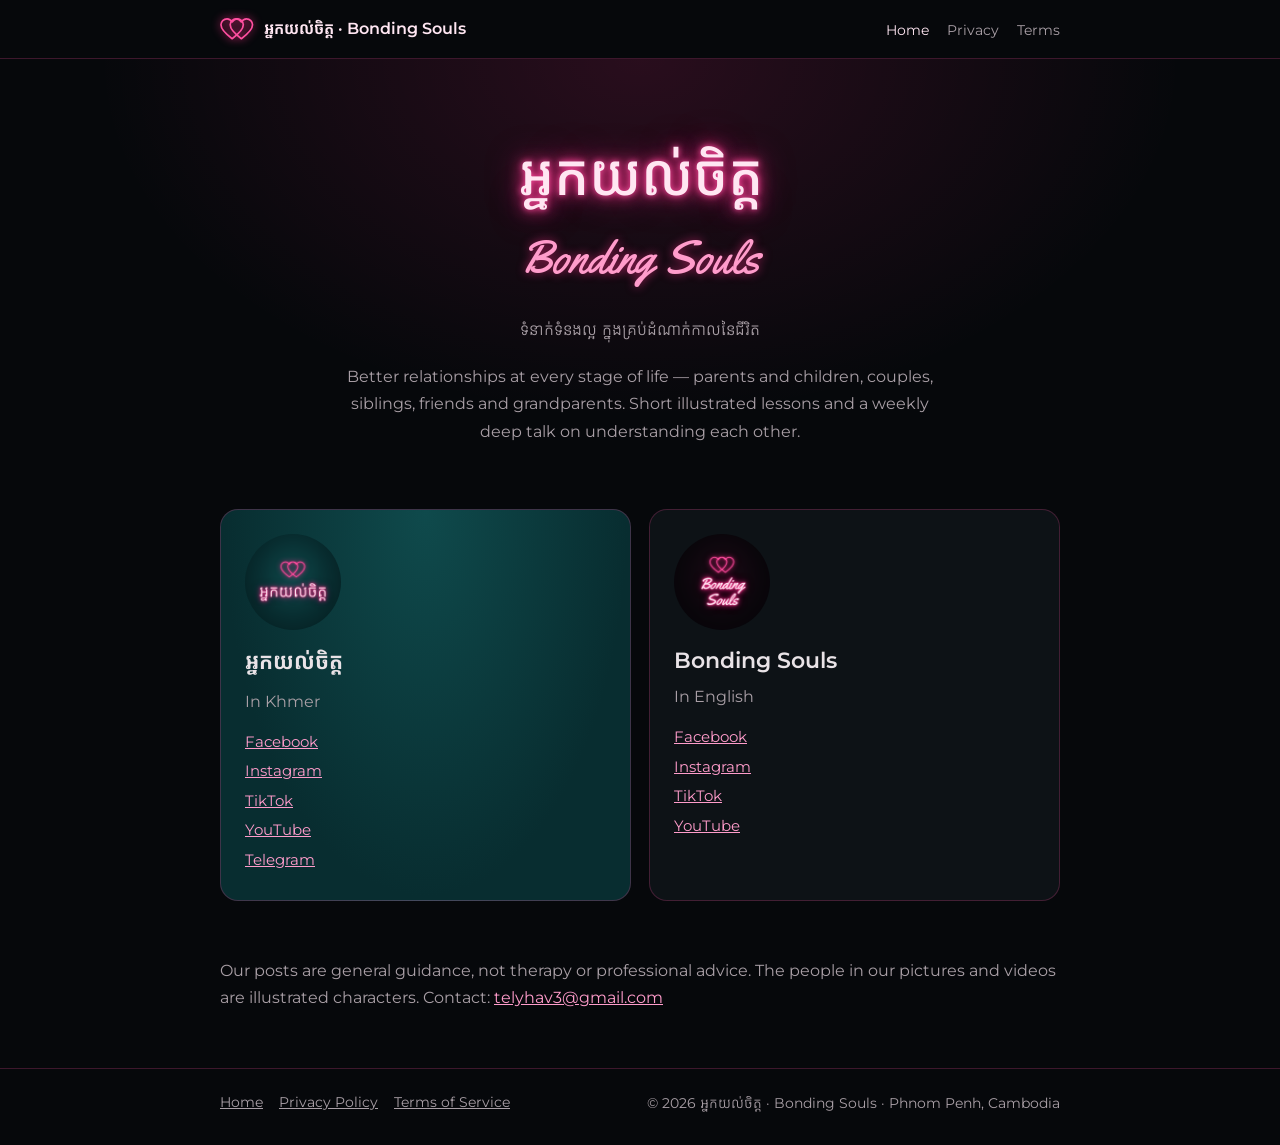
==== index.html @ bb35d8e7 "Studio site: home, privacy policy and terms for អ្នកយល់ចិត្ត and Bonding Souls Co-Authored-By: Claud" ====
<!doctype html>
<html lang="en">
<head>
<meta charset="utf-8">
<meta name="viewport" content="width=device-width,initial-scale=1">
<title>អ្នកយល់ចិត្ត · Bonding Souls</title>
<meta name="description" content="Better relationships at every stage of life — in Khmer and English.">
<link rel="icon" href="img/favicon.png">
<link rel="preconnect" href="https://fonts.googleapis.com"><link rel="preconnect" href="https://fonts.gstatic.com" crossorigin>
<link rel="stylesheet" href="https://fonts.googleapis.com/css2?family=Kantumruy+Pro:wght@300;400;600&family=Montserrat:wght@300;400;600&family=Yellowtail&display=swap">
<link rel="stylesheet" href="style.css">
</head>
<body>
<header class="top"><div class="wrap"><a class="brand" href=""><svg width="34" height="24" viewBox="0 0 140 96" aria-hidden="true"><path d="M50 88 C20 66 4 48 4 31 C4 17 15 6 29 6 C38 6 45 11 50 19 C55 11 62 6 71 6 C85 6 96 17 96 31 C96 48 80 66 50 88 Z" fill="none" stroke="#FF4FA0" stroke-width="7" stroke-linejoin="round"/><path d="M88 88 C58 66 42 48 42 31 C42 17 53 6 67 6 C76 6 83 11 88 19 C93 11 100 6 109 6 C123 6 134 17 134 31 C134 48 118 66 88 88 Z" fill="none" stroke="#FF4FA0" stroke-width="7" stroke-linejoin="round"/></svg><span><span class="km" lang="km">អ្នកយល់ចិត្ត</span> · Bonding Souls</span></a>
<nav><a href="" aria-current="page">Home</a><a href="privacy/">Privacy</a><a href="terms/">Terms</a></nav></div></header>
<section class="hero"><div class="wrap">
<h1 class="neon km" lang="km">អ្នកយល់ចិត្ត</h1>
<div class="script">Bonding Souls</div>
<p lang="km" class="km">ទំនាក់ទំនងល្អ ក្នុងគ្រប់ដំណាក់កាលនៃជីវិត</p>
<p>Better relationships at every stage of life — parents and children, couples, siblings, friends and grandparents. Short illustrated lessons and a weekly deep talk on understanding each other.</p>
</div></section>
<main class="wrap">
<div class="channels">
<div class="ch kh"><img src="img/neakyolchet.png" alt="អ្នកយល់ចិត្ត logo"><h2 class="km" lang="km">អ្នកយល់ចិត្ត</h2><p style="margin:4px 0 0;color:var(--muted)">In Khmer</p>
<ul><li><a href="https://www.facebook.com/neakyolchet/">Facebook</a></li><li><a href="https://www.instagram.com/neakyolchet/">Instagram</a></li><li><a href="https://www.tiktok.com/@neakyolchet">TikTok</a></li><li><a href="https://www.youtube.com/@neakyolchet">YouTube</a></li><li><a href="https://t.me/neakyolchet">Telegram</a></li></ul></div>
<div class="ch"><img src="img/bondingsouls.png" alt="Bonding Souls logo"><h2>Bonding Souls</h2><p style="margin:4px 0 0;color:var(--muted)">In English</p>
<ul><li><a href="https://www.facebook.com/bondingsouls/">Facebook</a></li><li><a href="https://www.instagram.com/bonding_souls_forever/">Instagram</a></li><li><a href="https://www.tiktok.com/@bonding_souls">TikTok</a></li><li><a href="https://www.youtube.com/@bondingsoulsforever">YouTube</a></li></ul></div>
</div>
<p style="color:var(--muted);margin:0 0 56px">Our posts are general guidance, not therapy or professional advice. The people in our pictures and videos are illustrated characters. Contact: <a href="mailto:telyhav3@gmail.com">telyhav3@gmail.com</a></p>
</main>
<footer><div class="wrap"><div><a href="">Home</a><a href="privacy/">Privacy Policy</a><a href="terms/">Terms of Service</a></div><div>© 2026 <span lang="km">អ្នកយល់ចិត្ត</span> · Bonding Souls · Phnom Penh, Cambodia</div></div></footer>
</body>
</html>
---- style.css ----
:root{
  --bg:#06080b; --card:#0d1216; --line:rgba(255,79,160,.22);
  --pink:#FF4FA0; --pink-soft:#FF9CCB; --glow:#FFE6F2; --text:#E9E3E7; --muted:#A99FA6;
  --teal:#0F4A4C; --teal-deep:#082D30;
}
*{box-sizing:border-box}
html,body{margin:0}
body{background:var(--bg);color:var(--text);font-family:Montserrat,"Kantumruy Pro",system-ui,sans-serif;font-size:16px;line-height:1.7}
:lang(km),.km{font-family:"Kantumruy Pro",sans-serif;line-height:1.9}
a{color:var(--pink-soft)}
a:hover{color:var(--glow)}
.wrap{max-width:880px;margin:0 auto;padding:0 20px}
header.top{border-bottom:1px solid var(--line)}
header.top .wrap{display:flex;align-items:center;justify-content:space-between;gap:16px;padding-top:14px;padding-bottom:14px;flex-wrap:wrap}
.brand{display:flex;align-items:center;gap:10px;text-decoration:none;color:var(--glow);font-weight:600}
.brand svg{filter:drop-shadow(0 0 4px #FF2E8A)}
nav a{margin-left:18px;text-decoration:none;font-size:14px;color:var(--muted)}
nav a:hover,nav a[aria-current]{color:var(--glow)}
.hero{text-align:center;padding:64px 0 36px;background:radial-gradient(ellipse at 50% 0%,rgba(255,46,138,.14),transparent 60%)}
.neon{color:var(--glow);text-shadow:0 0 6px #FF4FA0,0 0 16px #FF2E8A,0 0 34px rgba(255,46,138,.6)}
.hero h1{margin:.2em 0 0;font-weight:500;font-size:clamp(34px,7vw,56px);line-height:1.5}
.hero .script{font-family:Yellowtail,cursive;font-size:clamp(30px,6vw,46px);color:var(--pink-soft);text-shadow:0 0 10px rgba(255,46,138,.6)}
.hero p{color:var(--muted);max-width:620px;margin:18px auto 0}
.channels{display:grid;grid-template-columns:repeat(auto-fit,minmax(280px,1fr));gap:18px;margin:28px 0 56px}
.ch{border:1px solid var(--line);border-radius:18px;padding:24px;background:var(--card)}
.ch.kh{background:radial-gradient(ellipse at 50% 0%,var(--teal),var(--teal-deep) 70%)}
.ch img{width:96px;height:96px;border-radius:50%;display:block;margin-bottom:12px}
.ch h2{margin:0;font-weight:600;font-size:22px}
.ch ul{list-style:none;padding:0;margin:14px 0 0}
.ch li{margin:4px 0;font-size:15px}
main.doc{padding:40px 0 64px}
main.doc h1{font-weight:600;font-size:30px;margin:0 0 4px;color:var(--glow)}
main.doc h2{font-size:19px;margin:34px 0 6px;color:var(--pink-soft);font-weight:600}
main.doc .updated{color:var(--muted);font-size:14px;margin:0 0 24px}
.km-box{border:1px solid var(--line);border-radius:14px;padding:18px 20px;margin:24px 0;background:linear-gradient(180deg,rgba(15,74,76,.45),rgba(8,45,48,.3))}
.km-box h2{margin-top:0}
footer{border-top:1px solid var(--line);color:var(--muted);font-size:14px}
footer .wrap{padding-top:22px;padding-bottom:28px;display:flex;justify-content:space-between;gap:12px;flex-wrap:wrap}
footer a{color:var(--muted);margin-right:16px}
@media (max-width:520px){nav a{margin-left:12px}}
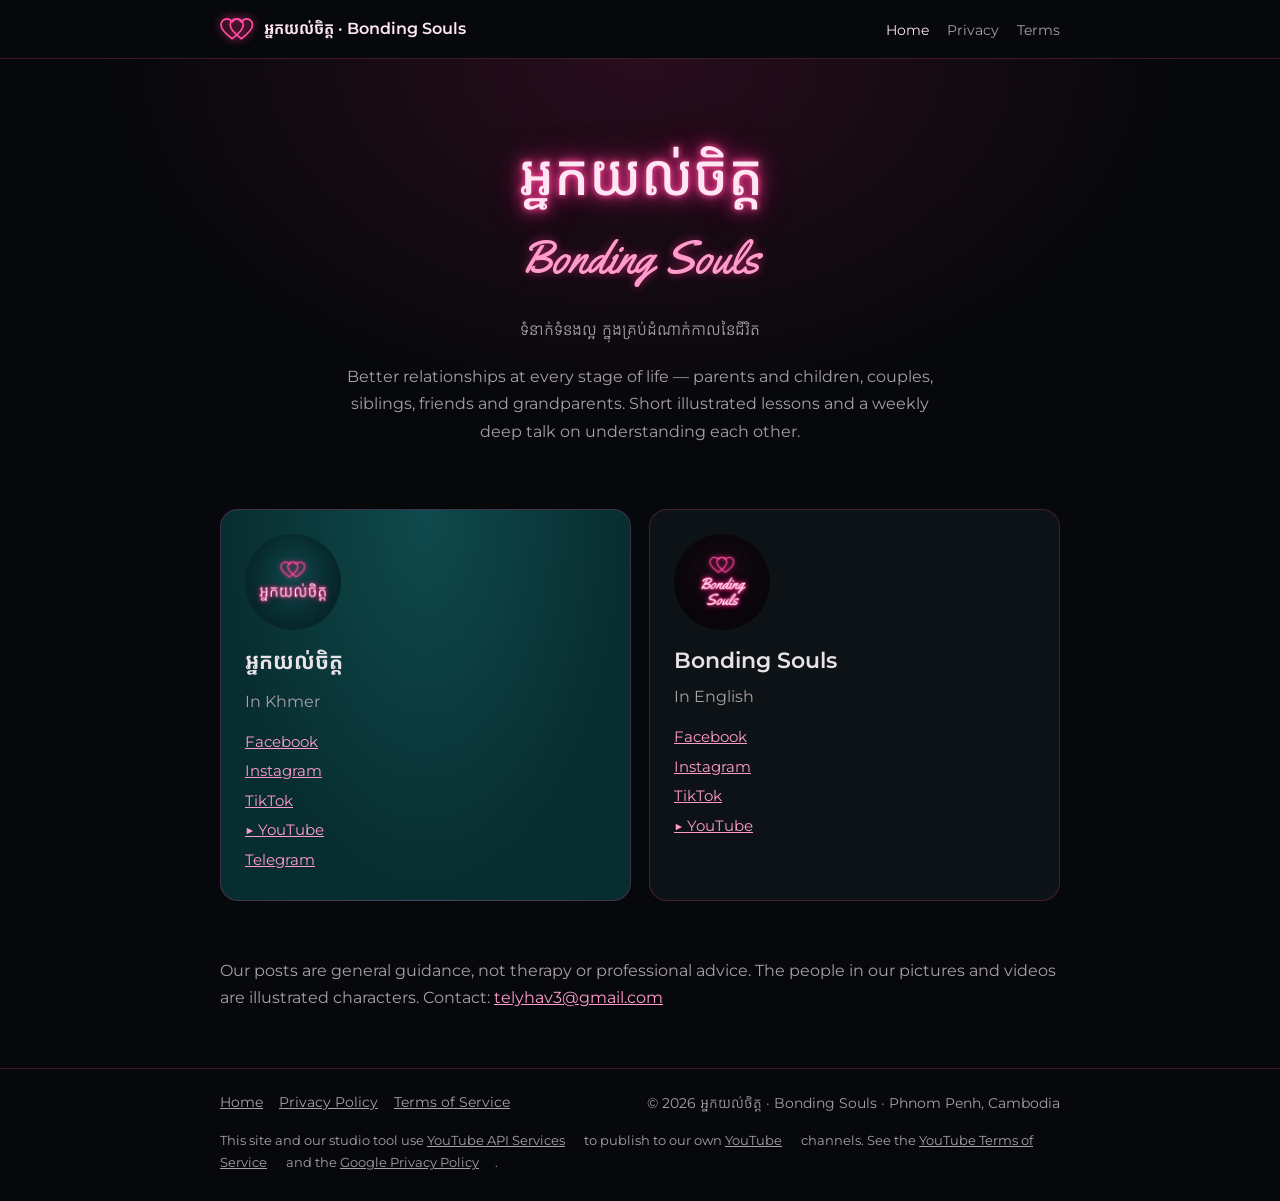
==== commit 23caab5d: "Footer: YouTube API Services notice with YouTube Terms and Google Privacy links Co-Authored-By: Clau" ====
--- a/index.html
+++ b/index.html
@@ -22,12 +22,12 @@
 <main class="wrap">
 <div class="channels">
 <div class="ch kh"><img src="img/neakyolchet.png" alt="អ្នកយល់ចិត្ត logo"><h2 class="km" lang="km">អ្នកយល់ចិត្ត</h2><p style="margin:4px 0 0;color:var(--muted)">In Khmer</p>
-<ul><li><a href="https://www.facebook.com/neakyolchet/">Facebook</a></li><li><a href="https://www.instagram.com/neakyolchet/">Instagram</a></li><li><a href="https://www.tiktok.com/@neakyolchet">TikTok</a></li><li><a href="https://www.youtube.com/@neakyolchet">YouTube</a></li><li><a href="https://t.me/neakyolchet">Telegram</a></li></ul></div>
+<ul><li><a href="https://www.facebook.com/yolchetknea/">Facebook</a></li><li><a href="https://www.instagram.com/neakyolchet/">Instagram</a></li><li><a href="https://www.tiktok.com/@neakyolchet">TikTok</a></li><li><a href="https://www.youtube.com/@neakyolchet">▶ YouTube</a></li><li><a href="https://t.me/neakyolchet">Telegram</a></li></ul></div>
 <div class="ch"><img src="img/bondingsouls.png" alt="Bonding Souls logo"><h2>Bonding Souls</h2><p style="margin:4px 0 0;color:var(--muted)">In English</p>
-<ul><li><a href="https://www.facebook.com/bondingsouls/">Facebook</a></li><li><a href="https://www.instagram.com/bonding_souls_forever/">Instagram</a></li><li><a href="https://www.tiktok.com/@bonding_souls">TikTok</a></li><li><a href="https://www.youtube.com/@bondingsoulsforever">YouTube</a></li></ul></div>
+<ul><li><a href="https://www.facebook.com/bondingsouls/">Facebook</a></li><li><a href="https://www.instagram.com/bonding_souls_forever/">Instagram</a></li><li><a href="https://www.tiktok.com/@bonding_souls">TikTok</a></li><li><a href="https://www.youtube.com/@bondingsoulsforever">▶ YouTube</a></li></ul></div>
 </div>
 <p style="color:var(--muted);margin:0 0 56px">Our posts are general guidance, not therapy or professional advice. The people in our pictures and videos are illustrated characters. Contact: <a href="mailto:telyhav3@gmail.com">telyhav3@gmail.com</a></p>
 </main>
-<footer><div class="wrap"><div><a href="">Home</a><a href="privacy/">Privacy Policy</a><a href="terms/">Terms of Service</a></div><div>© 2026 <span lang="km">អ្នកយល់ចិត្ត</span> · Bonding Souls · Phnom Penh, Cambodia</div></div></footer>
+<footer><div class="wrap"><div><a href="">Home</a><a href="privacy/">Privacy Policy</a><a href="terms/">Terms of Service</a></div><div style="width:100%;order:3;font-size:13px">This site and our studio tool use <a href="https://www.youtube.com/t/terms">YouTube API Services</a> to publish to our own <a href="https://www.youtube.com/@neakyolchet">YouTube</a> channels. See the <a href="https://www.youtube.com/t/terms">YouTube Terms of Service</a> and the <a href="https://policies.google.com/privacy">Google Privacy Policy</a>.</div><div>© 2026 <span lang="km">អ្នកយល់ចិត្ត</span> · Bonding Souls · Phnom Penh, Cambodia</div></div></footer>
 </body>
 </html>
